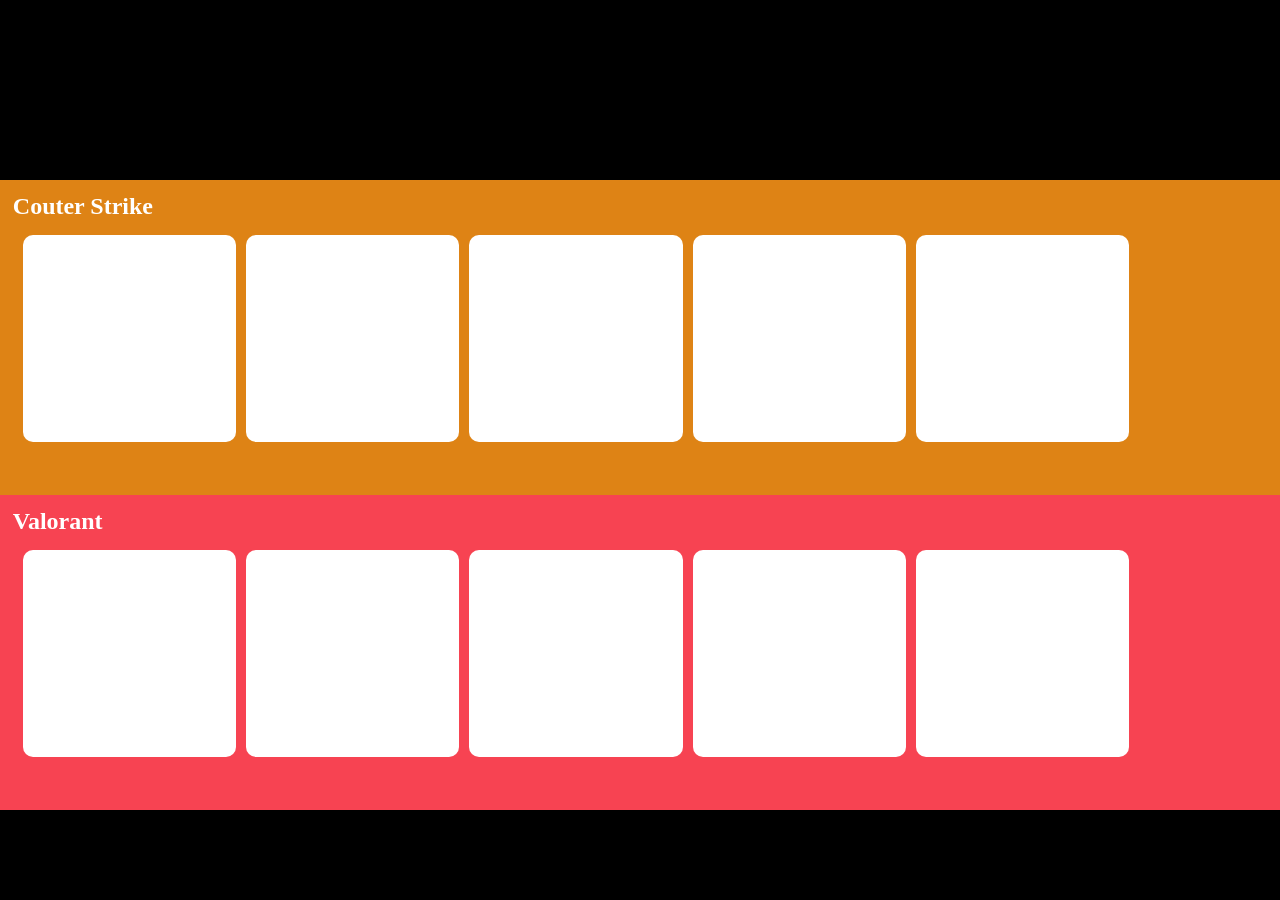
==== home.html @ fa6e7f26 "Add files via upload" ====
<!doctype html>
<html lang="pt-br">
  <head>
    <meta charset="UTF-8" />
    <meta name="viewport" content="width=device-width, initial-scale=1.0" />
    <title>Marketplace Skins</title>
    <link rel="stylesheet" href="./assets/css/home.css" />
    <script src="./assets/js/index.js" defer></script>
  </head>
  <body>
    <main>

      <header></header>

      <section class="game" id="cs2">
        <h2 class="texto">Couter Strike</h2>
        <div class="skin"></div>
        <div class="skin"></div>
        <div class="skin"></div>
        <div class="skin"></div>
        <div class="skin"></div>
      </section>

      <section class="game" id="valorant">
        <h2 class="texto">Valorant</h2>
        <div class="skin"></div>
        <div class="skin"></div>
        <div class="skin"></div>
        <div class="skin"></div>
        <div class="skin"></div>
      </section>

      <footer></footer>

    </main>
  </body>
</html>
---- assets/css/home.css ----
*{
    margin: 0;
    padding: 0;
    box-sizing: border-box;
}
main{
    width: 100%;
    height: 100vh;
    background: #333;
}
header{
    width: 100%;
    height: 20vh;
    background: #000;
    float: left;
}
.game{
    width: 100%;
    height: 35vh;
    background: #ccc;
    float: left; /* descolar do main */
    padding: 1%;
    
}
#cs2{
    background: #DE8315;
}

#valorant{
    background: #F74352;
}
.game h2{
    color: #fff;
    font-weight: bold;
    width: 100%;
}
footer{
    width: 100%;
    height: 10vh;
    background: #000;
    float: left;
}
.skin{
    background: #fff;
    height: 23vh;
    width: 17%;
    gap: 10px;
    float: left;
    border-radius: 10px;
    margin-top: 15px;
    margin-left: 10px;
}
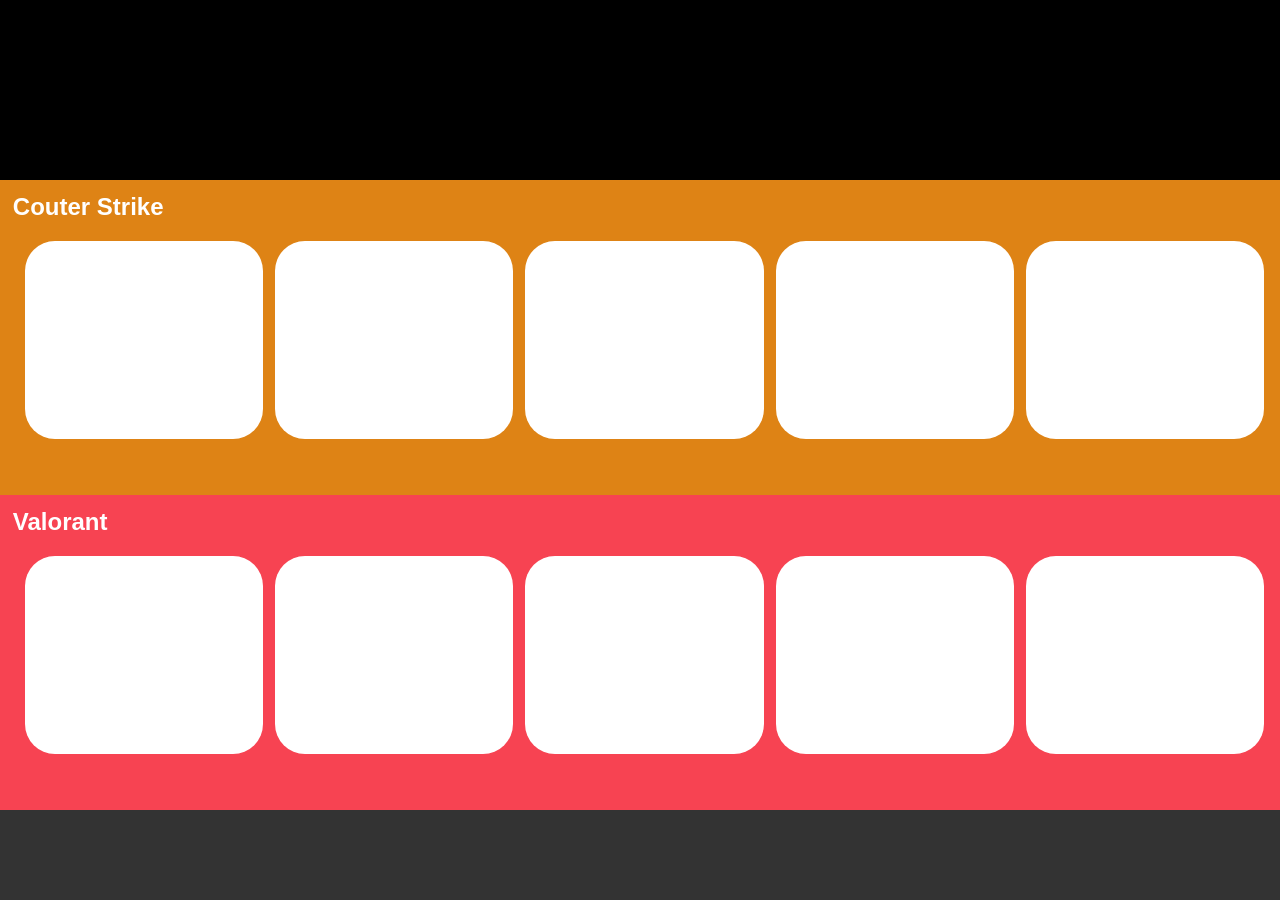
==== commit 964d6fd2: "Add files via upload" ====
--- a/home.html
+++ b/home.html
@@ -1,37 +1,37 @@
-<!doctype html>
-<html lang="pt-br">
-  <head>
-    <meta charset="UTF-8" />
-    <meta name="viewport" content="width=device-width, initial-scale=1.0" />
-    <title>Marketplace Skins</title>
-    <link rel="stylesheet" href="./assets/css/home.css" />
-    <script src="./assets/js/index.js" defer></script>
-  </head>
-  <body>
-    <main>
-
-      <header></header>
-
-      <section class="game" id="cs2">
-        <h2 class="texto">Couter Strike</h2>
-        <div class="skin"></div>
-        <div class="skin"></div>
-        <div class="skin"></div>
-        <div class="skin"></div>
-        <div class="skin"></div>
-      </section>
-
-      <section class="game" id="valorant">
-        <h2 class="texto">Valorant</h2>
-        <div class="skin"></div>
-        <div class="skin"></div>
-        <div class="skin"></div>
-        <div class="skin"></div>
-        <div class="skin"></div>
-      </section>
-
-      <footer></footer>
-
-    </main>
-  </body>
-</html>
+<!doctype html>
+<html lang="pt-br">
+  <head>
+    <meta charset="UTF-8" />
+    <meta name="viewport" content="width=device-width, initial-scale=1.0" />
+    <title>Marketplace Skins</title>
+    <link rel="stylesheet" href="./assets/css/home.css" />
+    <script src="./assets/js/index.js" defer></script>
+  </head>
+  <body>
+    <main>
+
+      <header></header>
+
+      <section class="game" id="cs2">
+        <h2 class="texto">Couter Strike</h2>
+        <div class="skin"></div>
+        <div class="skin"></div>
+        <div class="skin"></div>
+        <div class="skin"></div>
+        <div class="skin"></div>
+      </section>
+
+      <section class="game" id="valorant">
+        <h2 class="texto">Valorant</h2>
+        <div class="skin"></div>
+        <div class="skin"></div>
+        <div class="skin"></div>
+        <div class="skin"></div>
+        <div class="skin"></div>
+      </section>
+
+      <footer></footer>
+
+    </main>
+  </body>
+</html>
--- a/assets/css/home.css
+++ b/assets/css/home.css
@@ -1,52 +1,56 @@
-*{
-    margin: 0;
-    padding: 0;
-    box-sizing: border-box;
-}
-main{
-    width: 100%;
-    height: 100vh;
-    background: #333;
-}
-header{
-    width: 100%;
-    height: 20vh;
-    background: #000;
-    float: left;
-}
-.game{
-    width: 100%;
-    height: 35vh;
-    background: #ccc;
-    float: left; /* descolar do main */
-    padding: 1%;
-    
-}
-#cs2{
-    background: #DE8315;
-}
-
-#valorant{
-    background: #F74352;
-}
-.game h2{
-    color: #fff;
-    font-weight: bold;
-    width: 100%;
-}
-footer{
-    width: 100%;
-    height: 10vh;
-    background: #000;
-    float: left;
-}
-.skin{
-    background: #fff;
-    height: 23vh;
-    width: 17%;
-    gap: 10px;
-    float: left;
-    border-radius: 10px;
-    margin-top: 15px;
-    margin-left: 10px;
-}
+*{
+    margin: 0;
+    padding: 0;
+    box-sizing: border-box;
+}
+
+main{
+    width: 100%;
+    height: 100vh;
+    background: #333;
+}
+
+header{
+    width: 100%;
+    height: 20vh;
+    float: left;
+    background: #000;
+}
+
+.game{
+    width: 100%;
+    height: 35vh;
+    background: #ccc;
+    float: left;
+    padding: 1%;
+}
+
+#cs2{
+    background: #DE8315;
+}
+
+#valorant{
+    background: #F74352;
+}
+
+.game h2{
+    width: 100%;
+    color: #fff;
+    font-family: Verdana, Geneva, Tahoma, sans-serif;
+}
+
+footer{
+    width: 100%;
+    height: 20vh;
+    background: #000;
+}
+
+.skin{
+    background: #fff;
+    height: 22vh;
+    width: 19%;
+    float: left;
+    margin-left: 12px;
+    margin-top: 20px;
+    border-radius: 30px;
+}
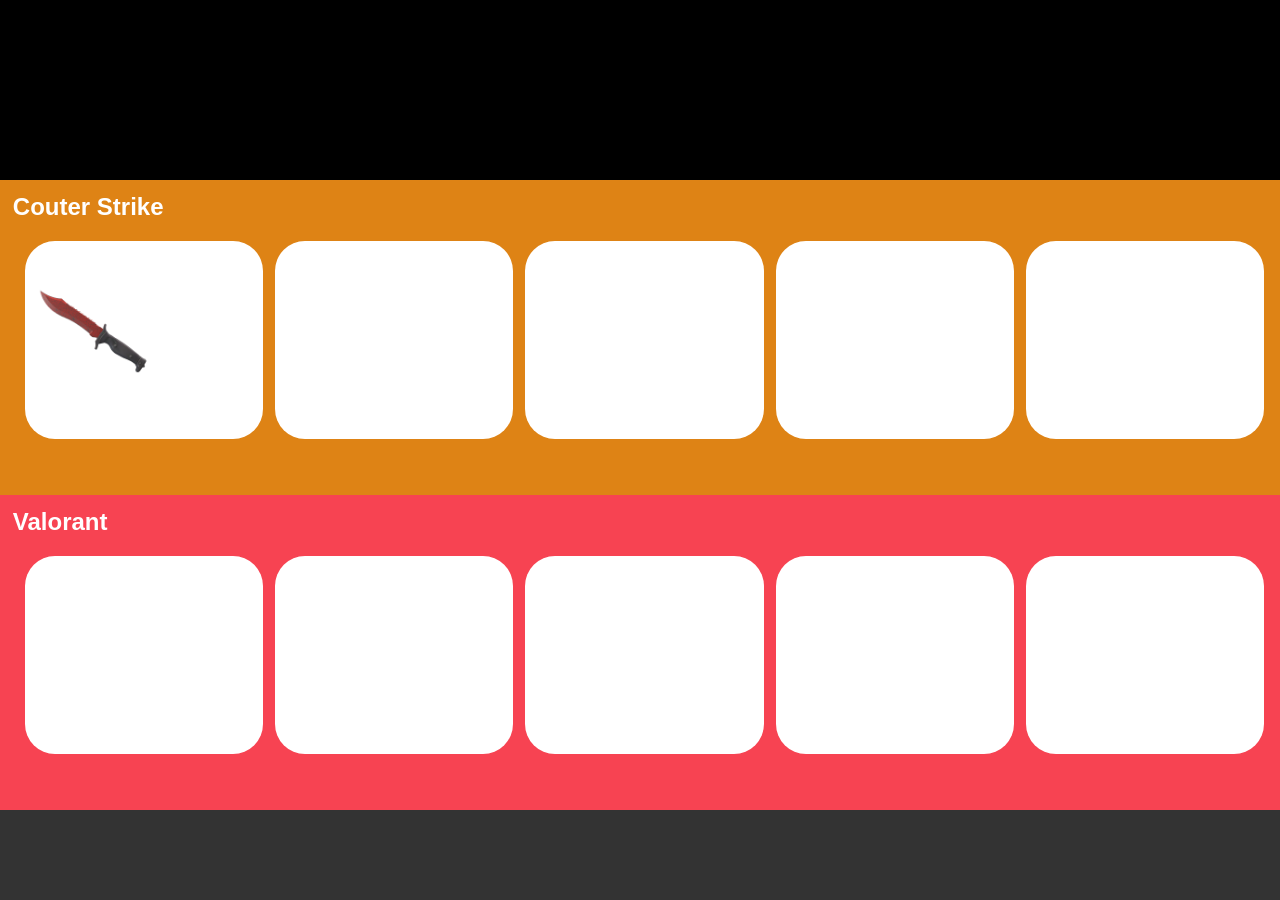
==== commit 34a76d93: "Add files via upload" ====
--- a/home.html
+++ b/home.html
@@ -1,37 +1,37 @@
-<!doctype html>
-<html lang="pt-br">
-  <head>
-    <meta charset="UTF-8" />
-    <meta name="viewport" content="width=device-width, initial-scale=1.0" />
-    <title>Marketplace Skins</title>
-    <link rel="stylesheet" href="./assets/css/home.css" />
-    <script src="./assets/js/index.js" defer></script>
-  </head>
-  <body>
-    <main>
-
-      <header></header>
-
-      <section class="game" id="cs2">
-        <h2 class="texto">Couter Strike</h2>
-        <div class="skin"></div>
-        <div class="skin"></div>
-        <div class="skin"></div>
-        <div class="skin"></div>
-        <div class="skin"></div>
-      </section>
-
-      <section class="game" id="valorant">
-        <h2 class="texto">Valorant</h2>
-        <div class="skin"></div>
-        <div class="skin"></div>
-        <div class="skin"></div>
-        <div class="skin"></div>
-        <div class="skin"></div>
-      </section>
-
-      <footer></footer>
-
-    </main>
-  </body>
-</html>
+<!doctype html>
+<html lang="pt-br">
+  <head>
+    <meta charset="UTF-8" />
+    <meta name="viewport" content="width=device-width, initial-scale=1.0" />
+    <title>Marketplace Skins</title>
+    <link rel="stylesheet" href="./assets/css/home.css" />
+    <script src="./assets/js/index.js" defer></script>
+  </head>
+  <body>
+    <main>
+
+      <header></header>
+
+      <section class="game" id="cs2">
+        <h2 class="texto">Couter Strike</h2>
+        <div class="skin" id="crimsom"><img src="./img/faca.png" alt=""></div>
+        <div class="skin"></div>
+        <div class="skin"></div>
+        <div class="skin"></div>
+        <div class="skin"></div>
+      </section>
+
+      <section class="game" id="valorant">
+        <h2 class="texto">Valorant</h2>
+        <div class="skin"></div>
+        <div class="skin"></div>
+        <div class="skin"></div>
+        <div class="skin"></div>
+        <div class="skin"></div>
+      </section>
+
+      <footer></footer>
+
+    </main>
+  </body>
+</html>
--- a/assets/css/home.css
+++ b/assets/css/home.css
@@ -1,56 +1,63 @@
-*{
-    margin: 0;
-    padding: 0;
-    box-sizing: border-box;
-}
-
-main{
-    width: 100%;
-    height: 100vh;
-    background: #333;
-}
-
-header{
-    width: 100%;
-    height: 20vh;
-    float: left;
-    background: #000;
-}
-
-.game{
-    width: 100%;
-    height: 35vh;
-    background: #ccc;
-    float: left;
-    padding: 1%;
-}
-
-#cs2{
-    background: #DE8315;
-}
-
-#valorant{
-    background: #F74352;
-}
-
-.game h2{
-    width: 100%;
-    color: #fff;
-    font-family: Verdana, Geneva, Tahoma, sans-serif;
-}
-
-footer{
-    width: 100%;
-    height: 20vh;
-    background: #000;
-}
-
-.skin{
-    background: #fff;
-    height: 22vh;
-    width: 19%;
-    float: left;
-    margin-left: 12px;
-    margin-top: 20px;
-    border-radius: 30px;
+*{
+    margin: 0;
+    padding: 0;
+    box-sizing: border-box;
+}
+
+main{
+    width: 100%;
+    height: 100vh;
+    background: #333;
+}
+
+header{
+    width: 100%;
+    height: 20vh;
+    float: left;
+    background: #000;
+}
+
+.game{
+    width: 100%;
+    height: 35vh;
+    background: #ccc;
+    float: left;
+    padding: 1%;
+}
+
+#cs2{
+    background: #DE8315;
+}
+
+#valorant{
+    background: #F74352;
+}
+
+.game h2{
+    width: 100%;
+    color: #fff;
+    font-family: Verdana, Geneva, Tahoma, sans-serif;
+}
+
+footer{
+    width: 100%;
+    height: 20vh;
+    background: #000;
+}
+
+.skin{
+    background: #fff;
+    height: 22vh;
+    width: 19%;
+    float: left;
+    margin-left: 12px;
+    margin-top: 20px;
+    border-radius: 30px;
+}
+
+.skin img{
+    width: 50%;
+    height: auto;
+    margin-top: 5vh;
+    margin-left: 10px;
 }
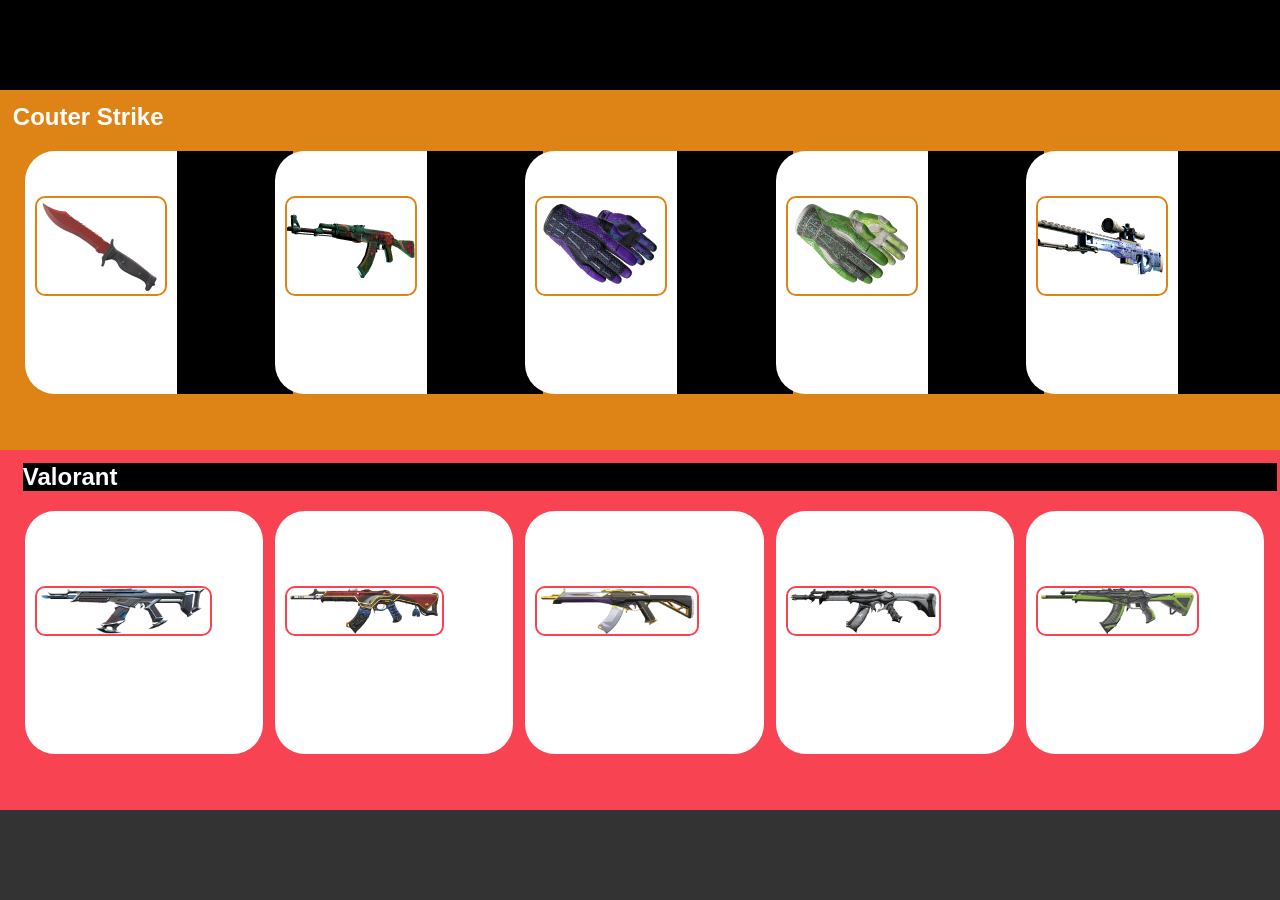
==== commit c759d2eb: "Add files via upload" ====
--- a/home.html
+++ b/home.html
@@ -13,21 +13,59 @@
       <header></header>
 
       <section class="game" id="cs2">
-        <h2 class="texto">Couter Strike</h2>
-        <div class="skin" id="crimsom"><img src="./img/faca.png" alt=""></div>
-        <div class="skin"></div>
-        <div class="skin"></div>
-        <div class="skin"></div>
-        <div class="skin"></div>
+        <h2 class="titulo">Couter Strike</h2>
+        <div class="skin" id="crimsom">
+          <img src="./img/crimson_web.png" alt="">
+          <div class="texto">
+          <h1>CRIMSON WEB</h1>
+          <p>$43473.29</p>
+          </div>
+        </div>
+
+        <div class="skin">
+          <img src="./img/wild_lotus.png" alt="">
+          <div class="texto">
+          <h1>CRIMSON WEB</h1>
+          <p></p>
+          </div>
+        </div>
+
+
+        <div class="skin">
+          <img src="./img/pandora_box.png" alt="">
+          <div class="texto">
+          <h1>CRIMSON WEB</h1>
+          <p></p>
+          </div>
+        </div>
+
+      
+        <div class="skin">
+          <img src="./img/hedge_maze.png" alt="">
+          <div class="texto">
+          <h1>CRIMSON WEB</h1>
+          <p></p>
+          </div>
+        </div>
+        
+
+        <div class="skin">
+          <img src="./img/gungnir.png" alt="">
+          <div class="texto">
+          <h1>CRIMSON WEB</h1>
+          <p></p>
+          </div>
+        </div>
+
       </section>
 
       <section class="game" id="valorant">
         <h2 class="texto">Valorant</h2>
-        <div class="skin"></div>
-        <div class="skin"></div>
-        <div class="skin"></div>
-        <div class="skin"></div>
-        <div class="skin"></div>
+        <div class="skin"><img src="./img/Kuronami_Vandal_Valorant.webp" alt=""></div>
+        <div class="skin"><img src="./img/Oni_Vandal_Valorant.webp" alt=""></div>
+        <div class="skin"><img src="./img/Prime_Vandal_Valorant.webp" alt=""></div>
+        <div class="skin"><img src="./img/Reaver_Vandal_Valorant.webp" alt=""></div>
+        <div class="skin"><img src="./img/RGX_11z_Pro_Vandal.webp" alt=""></div>
       </section>
 
       <footer></footer>
--- a/assets/css/home.css
+++ b/assets/css/home.css
@@ -12,14 +12,14 @@
 
 header{
     width: 100%;
-    height: 20vh;
+    height: 10vh;
     float: left;
     background: #000;
 }
 
 .game{
     width: 100%;
-    height: 35vh;
+    height: 40vh;
     background: #ccc;
     float: left;
     padding: 1%;
@@ -47,17 +47,36 @@
 
 .skin{
     background: #fff;
-    height: 22vh;
+    height: 27vh;
     width: 19%;
     float: left;
     margin-left: 12px;
     margin-top: 20px;
     border-radius: 30px;
+    display: flex;
 }
 
 .skin img{
-    width: 50%;
-    height: auto;
     margin-top: 5vh;
     margin-left: 10px;
+    height: 100px;
+    width: auto;
+}
+
+#valorant img{
+    margin-top: 75px;
+    border: 2px solid #F74352;
+    height: 50px;
+    width: auto;
+    border-radius: 10px;
+}
+
+#cs2 img{
+    border: 2px solid #DE8315;
+    border-radius: 10px;
+}
+
+.texto{
+    background: #000;
+    margin-left: 10px;
 }
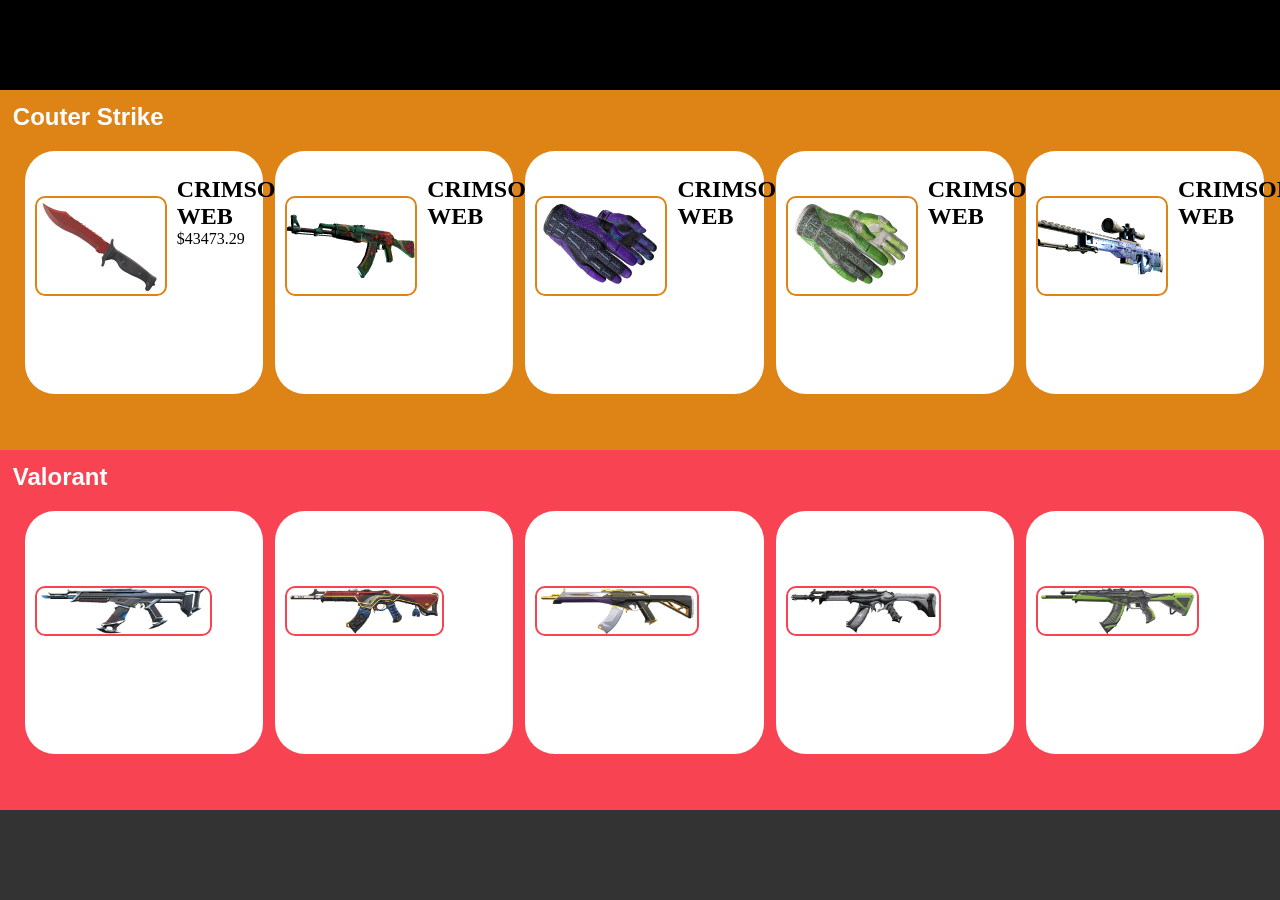
==== commit 1b53acdc: "Add files via upload" ====
--- a/home.html
+++ b/home.html
@@ -60,7 +60,7 @@
       </section>
 
       <section class="game" id="valorant">
-        <h2 class="texto">Valorant</h2>
+        <h2 class="titulo">Valorant</h2>
         <div class="skin"><img src="./img/Kuronami_Vandal_Valorant.webp" alt=""></div>
         <div class="skin"><img src="./img/Oni_Vandal_Valorant.webp" alt=""></div>
         <div class="skin"><img src="./img/Prime_Vandal_Valorant.webp" alt=""></div>
--- a/assets/css/home.css
+++ b/assets/css/home.css
@@ -77,6 +77,7 @@
 }
 
 .texto{
-    background: #000;
     margin-left: 10px;
+    height: 20vh;
+    margin-top: 25px;
 }
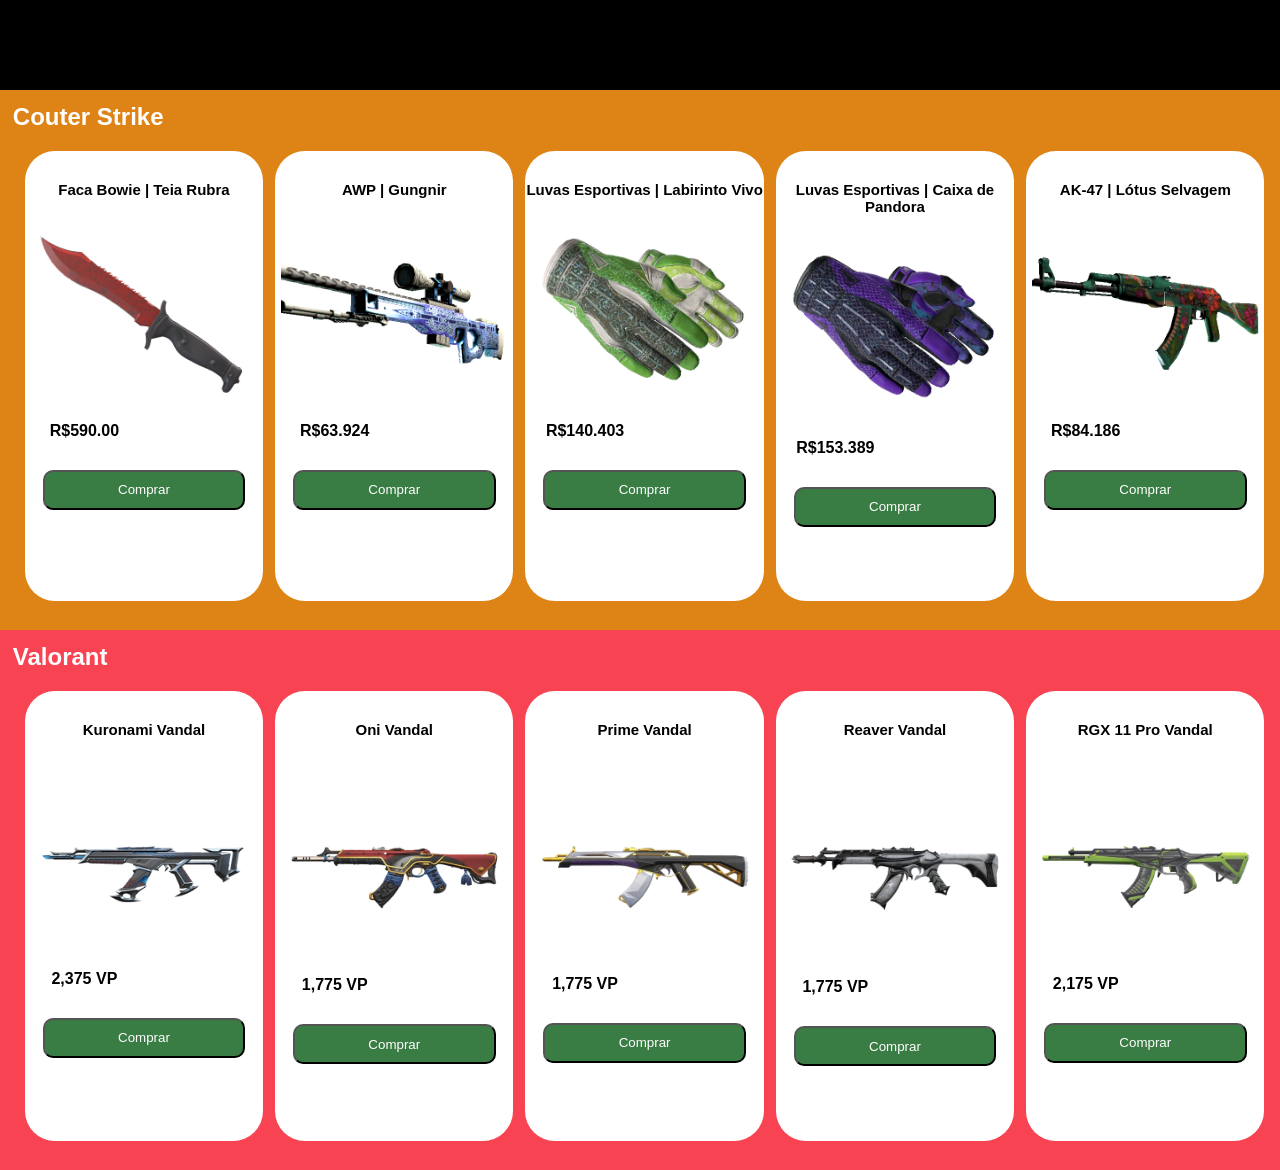
==== commit 82df8390: "Add files via upload" ====
--- a/home.html
+++ b/home.html
@@ -15,57 +15,91 @@
       <section class="game" id="cs2">
         <h2 class="titulo">Couter Strike</h2>
         <div class="skin" id="crimsom">
+          <h1>Faca Bowie | Teia Rubra</h1>
           <img src="./img/crimson_web.png" alt="">
-          <div class="texto">
-          <h1>CRIMSON WEB</h1>
-          <p>$43473.29</p>
-          </div>
+          <p>R$590.00</p> 
+          <button>Comprar</button>
         </div>
 
-        <div class="skin">
-          <img src="./img/wild_lotus.png" alt="">
-          <div class="texto">
-          <h1>CRIMSON WEB</h1>
-          <p></p>
-          </div>
+        <div class="skin" id="gungnir">
+          <h1>AWP | Gungnir</h1>
+          <img src="./img/gungnir.png" alt="">
+          <p>R$63.924</p> 
+          <button>Comprar</button>
         </div>
 
 
-        <div class="skin">
-          <img src="./img/pandora_box.png" alt="">
-          <div class="texto">
-          <h1>CRIMSON WEB</h1>
-          <p></p>
-          </div>
+        <div class="skin" id="crimsom">
+          <h1>Luvas Esportivas | Labirinto Vivo</h1>
+          <img src="./img/hedge_maze.png" alt="">
+          <p>R$140.403</p> 
+          <button>Comprar</button>
         </div>
 
       
-        <div class="skin">
-          <img src="./img/hedge_maze.png" alt="">
-          <div class="texto">
-          <h1>CRIMSON WEB</h1>
-          <p></p>
-          </div>
+        <div class="skin" id="crimsom">
+          <h1>Luvas Esportivas | Caixa de Pandora</h1>
+          <img src="./img/pandora_box.png" alt="">
+          <p>R$153.389</p> 
+          <button>Comprar</button>
         </div>
         
 
-        <div class="skin">
-          <img src="./img/gungnir.png" alt="">
-          <div class="texto">
-          <h1>CRIMSON WEB</h1>
-          <p></p>
-          </div>
+        <div class="skin" id="crimsom">
+          <h1>AK-47 | Lótus Selvagem</h1>
+          <img src="./img/wild_lotus.png" alt="">
+          <p>R$84.186</p> 
+          <button>Comprar</button>
         </div>
 
       </section>
 
+
+
+
       <section class="game" id="valorant">
         <h2 class="titulo">Valorant</h2>
-        <div class="skin"><img src="./img/Kuronami_Vandal_Valorant.webp" alt=""></div>
-        <div class="skin"><img src="./img/Oni_Vandal_Valorant.webp" alt=""></div>
-        <div class="skin"><img src="./img/Prime_Vandal_Valorant.webp" alt=""></div>
-        <div class="skin"><img src="./img/Reaver_Vandal_Valorant.webp" alt=""></div>
-        <div class="skin"><img src="./img/RGX_11z_Pro_Vandal.webp" alt=""></div>
+
+
+       <div class="skin" id="crimsom">
+          <h1>Kuronami Vandal</h1>
+          <img src="./img/Kuronami_Vandal_Valorant.webp" alt="">
+          <p>2,375 VP</p> 
+          <button>Comprar</button>
+        </div>
+
+
+        <div class="skin" id="crimsom">
+          <h1>Oni Vandal</h1>
+          <img src="./img/Oni_Vandal_Valorant.webp" alt="">
+          <p>1,775 VP</p> 
+          <button>Comprar</button>
+        </div>
+
+
+        <div class="skin" id="crimsom">
+          <h1>Prime Vandal</h1>
+          <img src="./img/Prime_Vandal_Valorant.webp" alt="">
+          <p>1,775 VP</p> 
+          <button>Comprar</button>
+        </div>
+
+       <div class="skin" id="crimsom">
+          <h1>Reaver Vandal</h1>
+          <img src="./img/Reaver_Vandal_Valorant.webp" alt="">
+          <p>1,775 VP</p> 
+          <button>Comprar</button>
+        </div>
+
+
+        <div class="skin" id="crimsom">
+          <h1>RGX 11 Pro Vandal</h1>
+          <img src="./img/RGX_11z_Pro_Vandal.webp" alt="">
+          <p>2,175 VP</p> 
+          <button>Comprar</button>
+        </div>
+
+
       </section>
 
       <footer></footer>
--- a/assets/css/home.css
+++ b/assets/css/home.css
@@ -19,7 +19,7 @@
 
 .game{
     width: 100%;
-    height: 40vh;
+    height: 60vh;
     background: #ccc;
     float: left;
     padding: 1%;
@@ -47,37 +47,50 @@
 
 .skin{
     background: #fff;
-    height: 27vh;
+    height: 50vh;
     width: 19%;
     float: left;
     margin-left: 12px;
     margin-top: 20px;
+    text-align: center;
     border-radius: 30px;
-    display: flex;
+    font-family: "Inter", sans-serif;
 }
 
 .skin img{
-    margin-top: 5vh;
-    margin-left: 10px;
-    height: 100px;
+    height: 170px;
     width: auto;
+    margin-top: 30px;
+    border-radius: 15px;
 }
 
 #valorant img{
-    margin-top: 75px;
-    border: 2px solid #F74352;
-    height: 50px;
-    width: auto;
-    border-radius: 10px;
+    width: 90%;
+    height: auto;
+    margin-top: 12vh;
 }
 
-#cs2 img{
-    border: 2px solid #DE8315;
-    border-radius: 10px;
+#valorant p{
+    margin-top: 7vh;   
 }
 
-.texto{
-    margin-left: 10px;
-    height: 20vh;
-    margin-top: 25px;
+
+.skin h1{
+    margin-top: 30px;
+    font-size: 15px;
+}
+
+.skin p{
+    margin-top: 20px;
+    margin-right: 50%;
+    font-weight: 600;
+}
+
+button{
+    background: #3a7d44;
+    width: 85%;
+    height: 40px;
+    margin-top: 30px;
+    border-radius: 10px;
+    color: #fff;
 }
